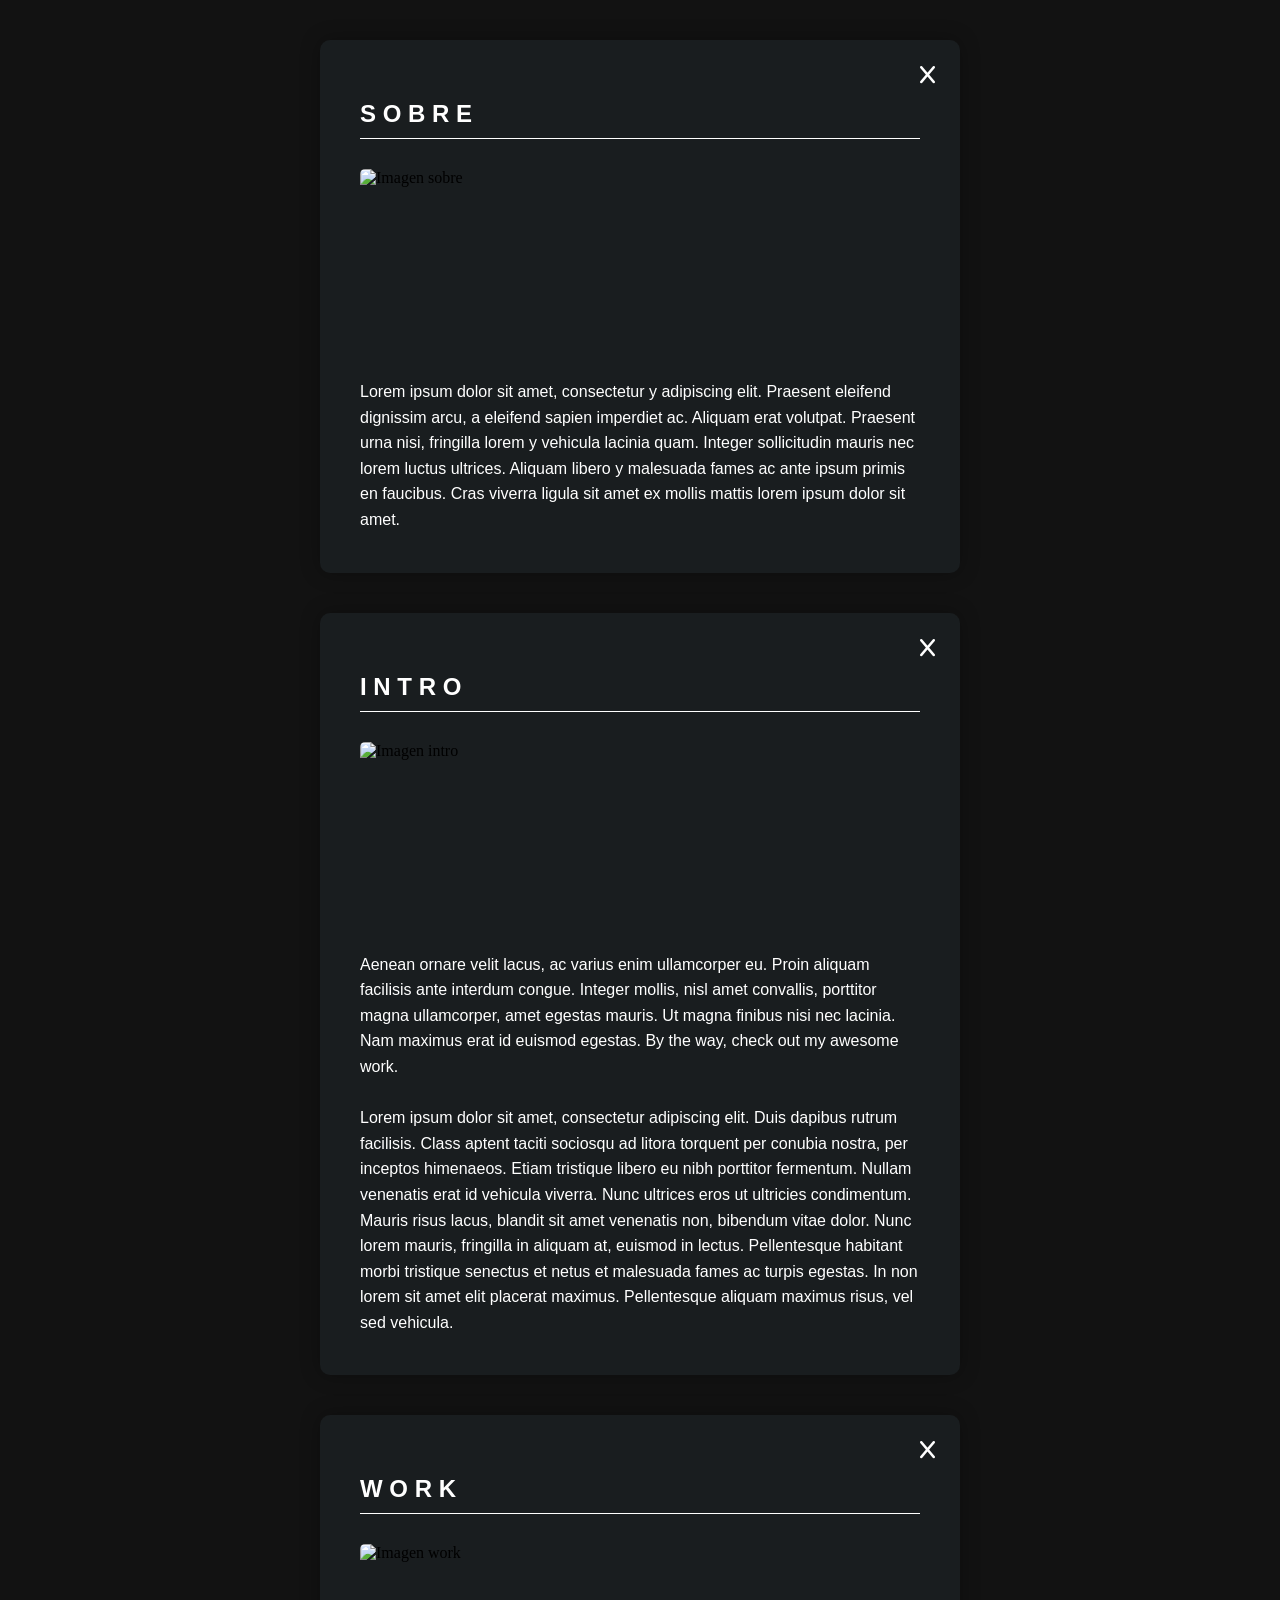
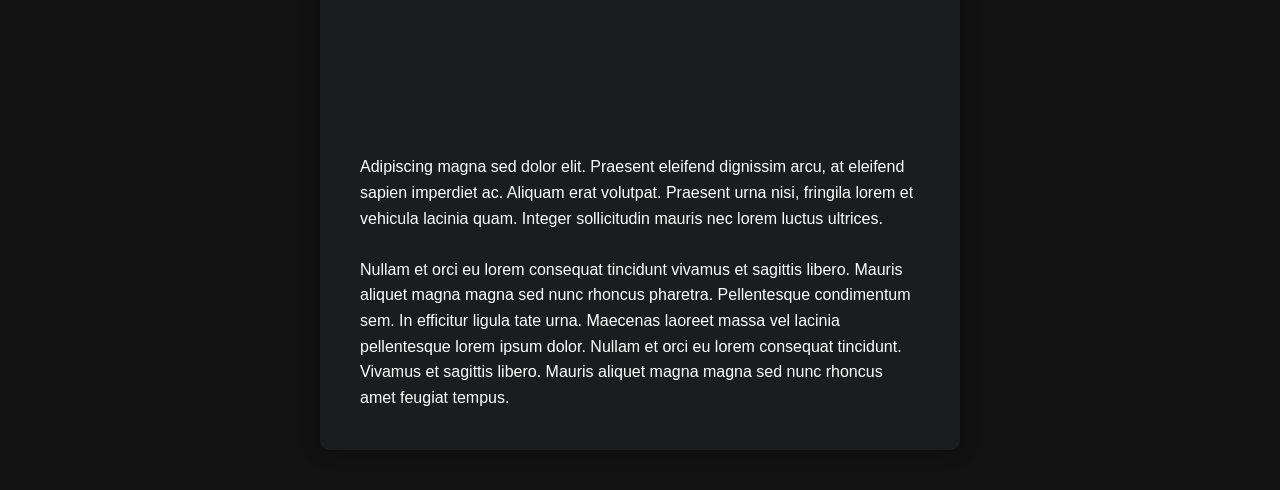
==== index.html @ 9fca7729 "ACTUALIZACION FERNANDO" ====
<!DOCTYPE html>
<html lang="es">

<head>
    <meta charset="UTF-8" />
    <meta name="viewport" content="width=device-width, initial-scale=1.0" />
    <title>Dimensión</title>
    <link rel="stylesheet" href="style.css" />
    <link rel="stylesheet" href="https://cdnjs.cloudflare.com/ajax/libs/font-awesome/6.5.0/css/all.min.css" />
</head>

<body>
    <main>
        <!-- Sección 1: SOBRE -->
        <article>
            <div class="cerrar"><i class="fa-solid fa-x"></i></div>
            <h2>S O B R E</h2>
            <img src="https://html5up.net/uploads/demos/dimension/images/pic03.jpg" alt="Imagen sobre" />
            <p>
                Lorem ipsum dolor sit amet, consectetur y adipiscing elit. Praesent eleifend dignissim arcu, a eleifend
                sapien imperdiet ac. Aliquam erat volutpat. Praesent urna nisi, fringilla lorem y vehicula lacinia quam.
                Integer sollicitudin mauris nec lorem luctus ultrices. Aliquam libero y malesuada fames ac ante ipsum primis
                en faucibus. Cras viverra ligula sit amet ex mollis mattis lorem ipsum dolor sit amet.
            </p>
        </article>

        <!-- Sección 2: INTRO -->
        <article>
            <div class="cerrar"><i class="fa-solid fa-x"></i></div>
            <h2>I N T R O</h2>
            <img src="https://html5up.net/uploads/demos/dimension/images/pic01.jpg" alt="Imagen intro" />
            <p>
                Aenean ornare velit lacus, ac varius enim ullamcorper eu. Proin aliquam facilisis ante interdum congue.
                Integer mollis, nisl amet convallis, porttitor magna ullamcorper, amet egestas mauris. Ut magna finibus nisi
                nec lacinia. Nam maximus erat id euismod egestas. By the way, check out my awesome work.
                <br><br>
                Lorem ipsum dolor sit amet, consectetur adipiscing elit. Duis dapibus rutrum facilisis. Class aptent taciti
                sociosqu ad litora torquent per conubia nostra, per inceptos himenaeos. Etiam tristique libero eu nibh
                porttitor fermentum. Nullam venenatis erat id vehicula viverra. Nunc ultrices eros ut ultricies condimentum.
                Mauris risus lacus, blandit sit amet venenatis non, bibendum vitae dolor. Nunc lorem mauris, fringilla in
                aliquam at, euismod in lectus. Pellentesque habitant morbi tristique senectus et netus et malesuada fames ac
                turpis egestas. In non lorem sit amet elit placerat maximus. Pellentesque aliquam maximus risus, vel sed
                vehicula.
            </p>
        </article>
        <!-- Sección 3: WORK -->
<article>
    <div class="cerrar"><i class="fa-solid fa-x"></i></div>
    <h2>W O R K</h2>
    <img src="https://html5up.net/uploads/demos/dimension/images/pic02.jpg" alt="Imagen work" />
    <p>
        Adipiscing magna sed dolor elit. Praesent eleifend dignissim arcu, at eleifend sapien imperdiet ac. Aliquam erat
        volutpat. Praesent urna nisi, fringila lorem et vehicula lacinia quam. Integer sollicitudin mauris nec lorem luctus
        ultrices.
        <br><br>
        Nullam et orci eu lorem consequat tincidunt vivamus et sagittis libero. Mauris aliquet magna magna sed nunc rhoncus
        pharetra. Pellentesque condimentum sem. In efficitur ligula tate urna. Maecenas laoreet massa vel lacinia
        pellentesque lorem ipsum dolor. Nullam et orci eu lorem consequat tincidunt. Vivamus et sagittis libero. Mauris
        aliquet magna magna sed nunc rhoncus amet feugiat tempus.
    </p>
</article>

    </main>
</body>

</html>
---- style.css ----
/* Reset general */
* {
    margin: 0;
    padding: 0;
    box-sizing: border-box;
}

/* Íconos */
i {
    padding: 15px;
    border-radius: 50%;
    font-size: 20px;
    display: flex;
    align-items: center;
    justify-content: center;
    transition: background 0.3s ease;
}

i:hover {
    background: rgba(255, 255, 255, 0.075);
    cursor: pointer;
}

/* Contenedor principal */
main {
    width: 100%;
    min-height: 100vh;
    padding: 40px 20px;
    display: flex;
    flex-wrap: wrap;
    justify-content: center;
    gap: 40px;
    align-items: flex-start;
    background-color: #121212;
}

/* Artículo */
article {
    width: 100%;
    max-width: 640px;
    background: rgba(27, 31, 34, 0.85);
    padding: 40px;
    border-radius: 10px;
    display: flex;
    flex-direction: column;
    gap: 30px;
    position: relative;
    box-shadow: 0 0 20px rgba(0, 0, 0, 0.3);
}

/* Título */
h2 {
    color: white;
    font-size: 24px;
    font-family: 'Source Sans Pro', sans-serif;
    padding-bottom: 10px;
    border-bottom: 1px solid white;
    margin-top: 20px;
}

/* Párrafos */
p {
    color: #fff;
    font-size: 16px;
    font-family: 'Source Sans Pro', sans-serif;
    line-height: 1.6;
}

/* Imagen del artículo */
article img {
    width: 100%;
    height: 180px;
    object-fit: cover;
    border-radius: 5px;
}

/* Botón de cerrar */
.cerrar {
    position: absolute;
    top: 10px;
    right: 10px;
    color: white;
    display: flex;
    align-items: center;
    justify-content: center;
    z-index: 10;
}
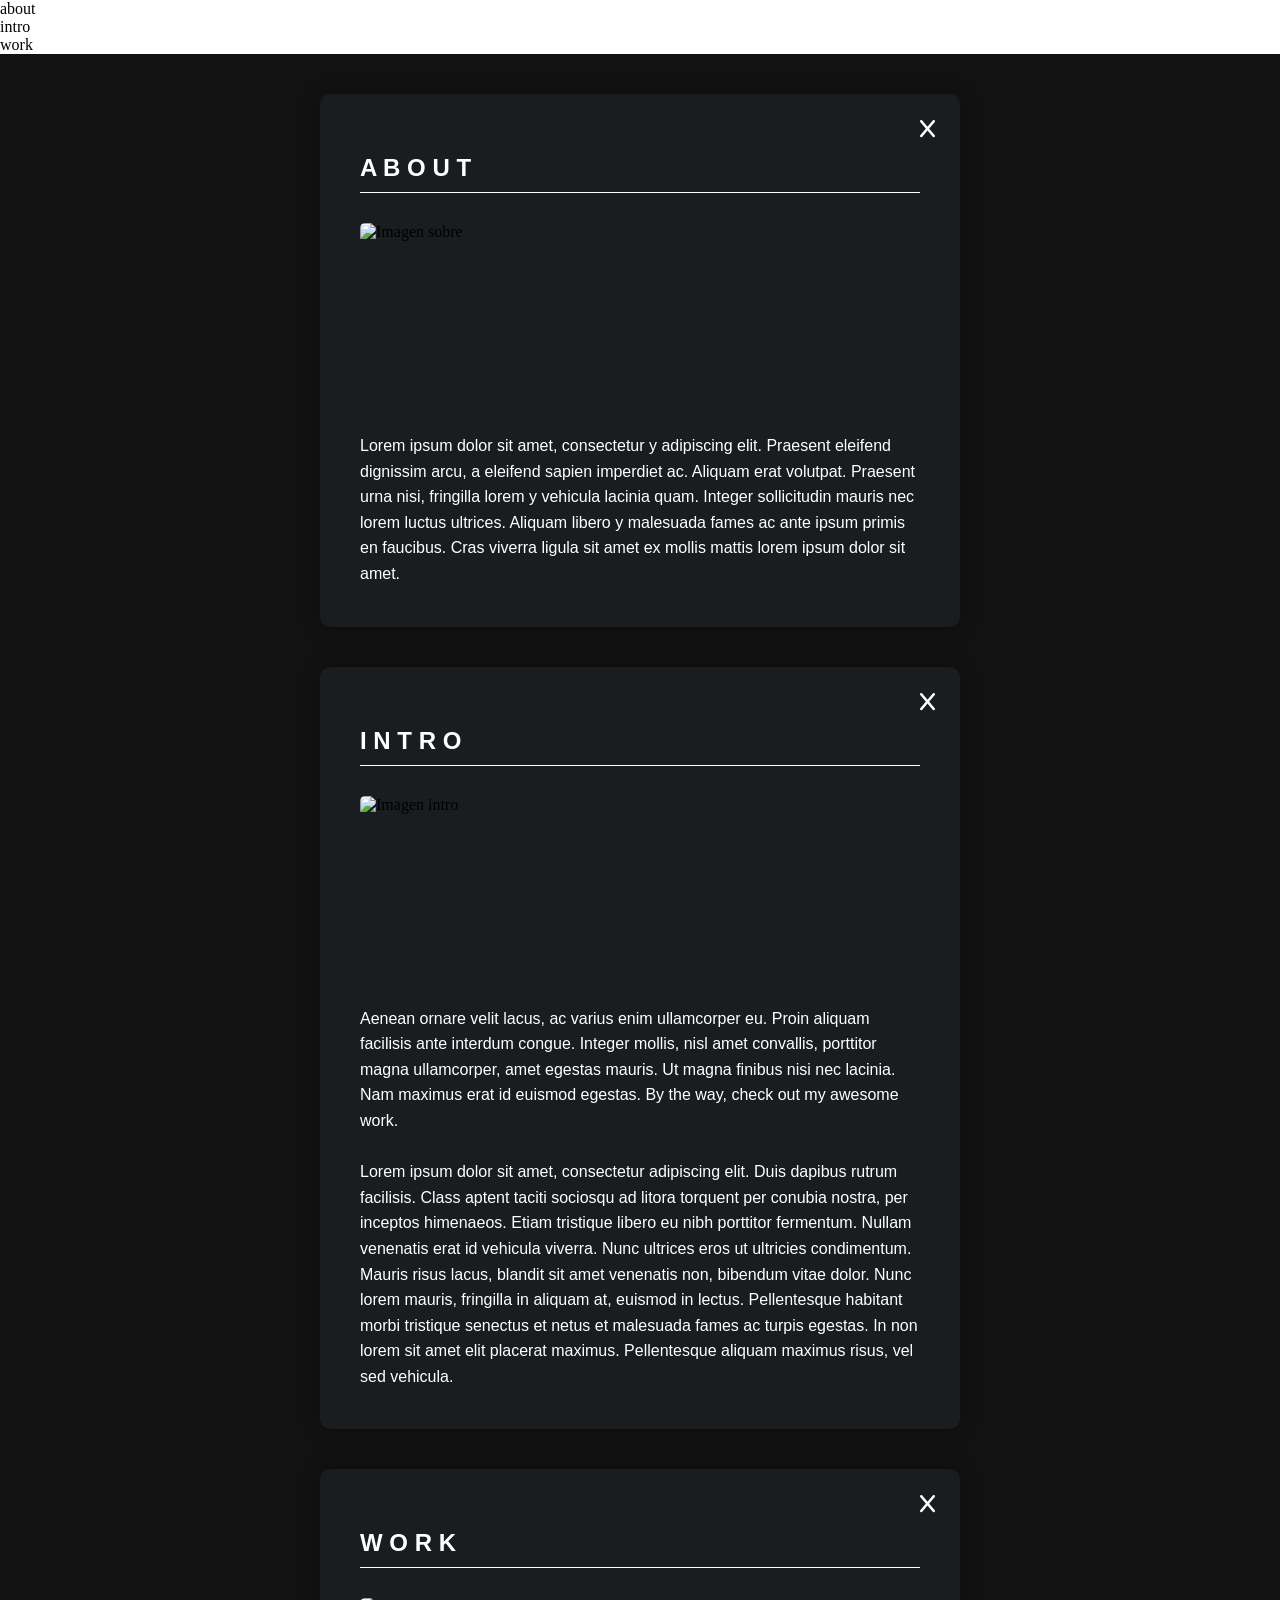
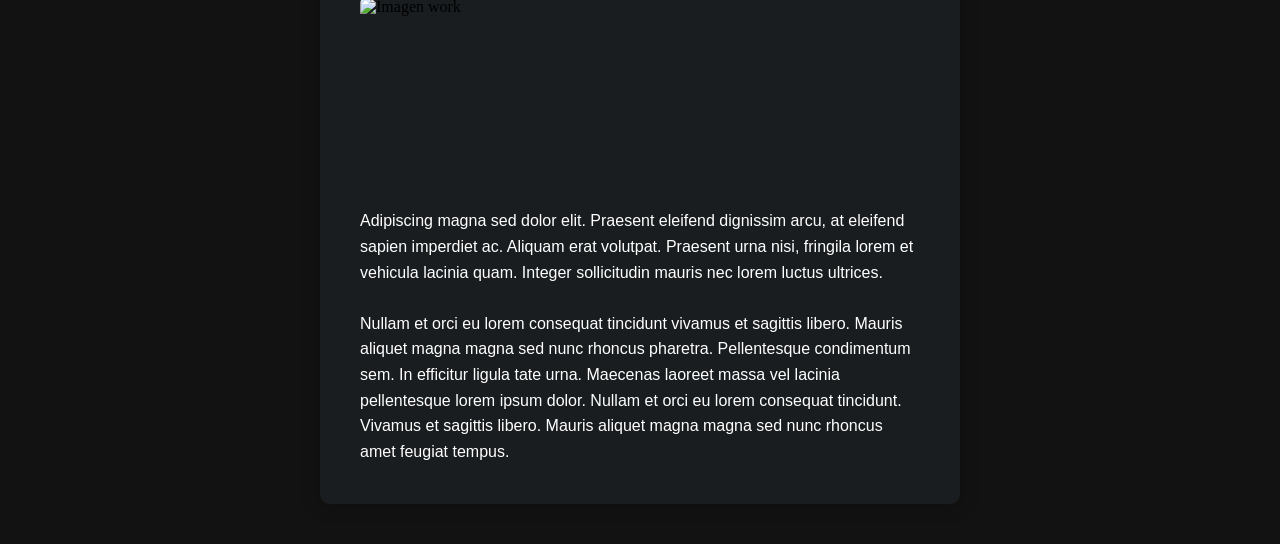
==== commit 02f3b1e0: "Se importo el archivo js y se aplicaron algunos cambios a las clases" ====
--- a/index.html
+++ b/index.html
@@ -10,57 +10,76 @@
 </head>
 
 <body>
+    <header>
+        <div id="btn1">about</div>
+        <div id="btn2">intro</div>
+        <div id="btn3">work</div>
+    </header>
     <main>
         <!-- Sección 1: SOBRE -->
-        <article>
+        <article id="about">
             <div class="cerrar"><i class="fa-solid fa-x"></i></div>
-            <h2>S O B R E</h2>
+            <h2>A B O U T</h2>
             <img src="https://html5up.net/uploads/demos/dimension/images/pic03.jpg" alt="Imagen sobre" />
             <p>
                 Lorem ipsum dolor sit amet, consectetur y adipiscing elit. Praesent eleifend dignissim arcu, a eleifend
                 sapien imperdiet ac. Aliquam erat volutpat. Praesent urna nisi, fringilla lorem y vehicula lacinia quam.
-                Integer sollicitudin mauris nec lorem luctus ultrices. Aliquam libero y malesuada fames ac ante ipsum primis
+                Integer sollicitudin mauris nec lorem luctus ultrices. Aliquam libero y malesuada fames ac ante ipsum
+                primis
                 en faucibus. Cras viverra ligula sit amet ex mollis mattis lorem ipsum dolor sit amet.
             </p>
         </article>
 
         <!-- Sección 2: INTRO -->
-        <article>
+        <article id="intro">
             <div class="cerrar"><i class="fa-solid fa-x"></i></div>
             <h2>I N T R O</h2>
             <img src="https://html5up.net/uploads/demos/dimension/images/pic01.jpg" alt="Imagen intro" />
             <p>
                 Aenean ornare velit lacus, ac varius enim ullamcorper eu. Proin aliquam facilisis ante interdum congue.
-                Integer mollis, nisl amet convallis, porttitor magna ullamcorper, amet egestas mauris. Ut magna finibus nisi
+                Integer mollis, nisl amet convallis, porttitor magna ullamcorper, amet egestas mauris. Ut magna finibus
+                nisi
                 nec lacinia. Nam maximus erat id euismod egestas. By the way, check out my awesome work.
                 <br><br>
-                Lorem ipsum dolor sit amet, consectetur adipiscing elit. Duis dapibus rutrum facilisis. Class aptent taciti
+                Lorem ipsum dolor sit amet, consectetur adipiscing elit. Duis dapibus rutrum facilisis. Class aptent
+                taciti
                 sociosqu ad litora torquent per conubia nostra, per inceptos himenaeos. Etiam tristique libero eu nibh
-                porttitor fermentum. Nullam venenatis erat id vehicula viverra. Nunc ultrices eros ut ultricies condimentum.
-                Mauris risus lacus, blandit sit amet venenatis non, bibendum vitae dolor. Nunc lorem mauris, fringilla in
-                aliquam at, euismod in lectus. Pellentesque habitant morbi tristique senectus et netus et malesuada fames ac
+                porttitor fermentum. Nullam venenatis erat id vehicula viverra. Nunc ultrices eros ut ultricies
+                condimentum.
+                Mauris risus lacus, blandit sit amet venenatis non, bibendum vitae dolor. Nunc lorem mauris, fringilla
+                in
+                aliquam at, euismod in lectus. Pellentesque habitant morbi tristique senectus et netus et malesuada
+                fames ac
                 turpis egestas. In non lorem sit amet elit placerat maximus. Pellentesque aliquam maximus risus, vel sed
                 vehicula.
             </p>
         </article>
         <!-- Sección 3: WORK -->
-<article>
-    <div class="cerrar"><i class="fa-solid fa-x"></i></div>
-    <h2>W O R K</h2>
-    <img src="https://html5up.net/uploads/demos/dimension/images/pic02.jpg" alt="Imagen work" />
-    <p>
-        Adipiscing magna sed dolor elit. Praesent eleifend dignissim arcu, at eleifend sapien imperdiet ac. Aliquam erat
-        volutpat. Praesent urna nisi, fringila lorem et vehicula lacinia quam. Integer sollicitudin mauris nec lorem luctus
-        ultrices.
-        <br><br>
-        Nullam et orci eu lorem consequat tincidunt vivamus et sagittis libero. Mauris aliquet magna magna sed nunc rhoncus
-        pharetra. Pellentesque condimentum sem. In efficitur ligula tate urna. Maecenas laoreet massa vel lacinia
-        pellentesque lorem ipsum dolor. Nullam et orci eu lorem consequat tincidunt. Vivamus et sagittis libero. Mauris
-        aliquet magna magna sed nunc rhoncus amet feugiat tempus.
-    </p>
-</article>
+        <article id="work">
+            <div class="cerrar"><i class="fa-solid fa-x"></i></div>
+            <h2>W O R K</h2>
+            <img src="https://html5up.net/uploads/demos/dimension/images/pic02.jpg" alt="Imagen work" />
+            <p>
+                Adipiscing magna sed dolor elit. Praesent eleifend dignissim arcu, at eleifend sapien imperdiet ac.
+                Aliquam erat
+                volutpat. Praesent urna nisi, fringila lorem et vehicula lacinia quam. Integer sollicitudin mauris nec
+                lorem luctus
+                ultrices.
+                <br><br>
+                Nullam et orci eu lorem consequat tincidunt vivamus et sagittis libero. Mauris aliquet magna magna sed
+                nunc rhoncus
+                pharetra. Pellentesque condimentum sem. In efficitur ligula tate urna. Maecenas laoreet massa vel
+                lacinia
+                pellentesque lorem ipsum dolor. Nullam et orci eu lorem consequat tincidunt. Vivamus et sagittis libero.
+                Mauris
+                aliquet magna magna sed nunc rhoncus amet feugiat tempus.
+            </p>
+        </article>
 
     </main>
+
+    <script src="display.js"></script>
+
 </body>
 
-</html>
+</html>
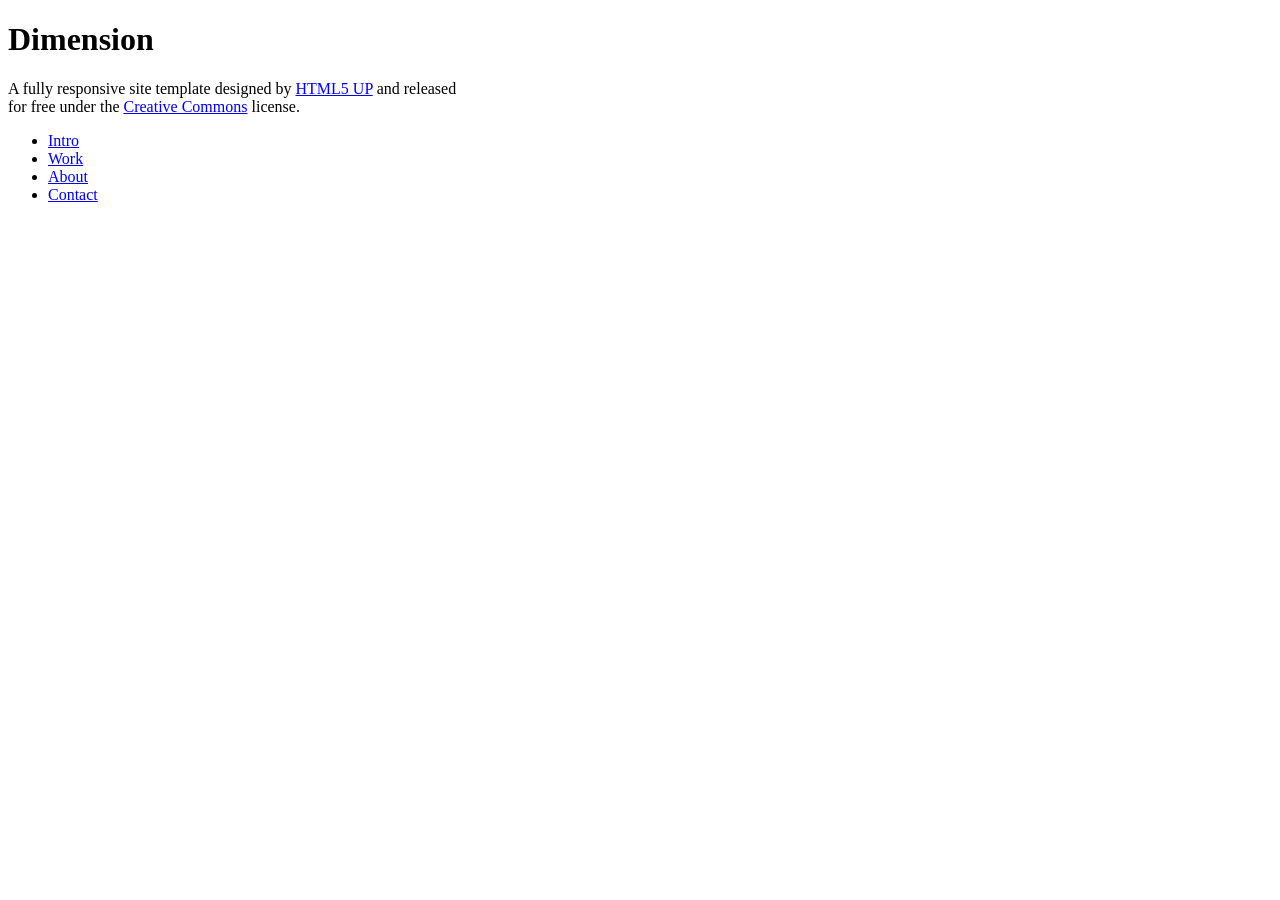
==== commit c9b57756: "feat: add header in index.html" ====
--- a/index.html
+++ b/index.html
@@ -1,85 +1,42 @@
 <!DOCTYPE html>
-<html lang="es">
-
-<head>
+<html lang="en">
+  <head>
     <meta charset="UTF-8" />
     <meta name="viewport" content="width=device-width, initial-scale=1.0" />
-    <title>Dimensión</title>
+    <title>Dimension</title>
     <link rel="stylesheet" href="style.css" />
-    <link rel="stylesheet" href="https://cdnjs.cloudflare.com/ajax/libs/font-awesome/6.5.0/css/all.min.css" />
-</head>
+  </head>
 
-<body>
-    <header>
-        <div id="btn1">about</div>
-        <div id="btn2">intro</div>
-        <div id="btn3">work</div>
-    </header>
-    <main>
-        <!-- Sección 1: SOBRE -->
-        <article id="about">
-            <div class="cerrar"><i class="fa-solid fa-x"></i></div>
-            <h2>A B O U T</h2>
-            <img src="https://html5up.net/uploads/demos/dimension/images/pic03.jpg" alt="Imagen sobre" />
+  <body>
+    <div>
+      <header id="header">
+        <div class="logo">
+          <span class="icon fa-gem"></span>
+        </div>
+        <div class="content">
+          <div class="inner">
+            <h1>Dimension</h1>
             <p>
-                Lorem ipsum dolor sit amet, consectetur y adipiscing elit. Praesent eleifend dignissim arcu, a eleifend
-                sapien imperdiet ac. Aliquam erat volutpat. Praesent urna nisi, fringilla lorem y vehicula lacinia quam.
-                Integer sollicitudin mauris nec lorem luctus ultrices. Aliquam libero y malesuada fames ac ante ipsum
-                primis
-                en faucibus. Cras viverra ligula sit amet ex mollis mattis lorem ipsum dolor sit amet.
+              A fully responsive site template designed by
+              <a href="https://html5up.net">HTML5 UP</a> and released<br />
+              for free under the
+              <a href="https://html5up.net/license">Creative Commons</a>
+              license.
             </p>
-        </article>
-
-        <!-- Sección 2: INTRO -->
-        <article id="intro">
-            <div class="cerrar"><i class="fa-solid fa-x"></i></div>
-            <h2>I N T R O</h2>
-            <img src="https://html5up.net/uploads/demos/dimension/images/pic01.jpg" alt="Imagen intro" />
-            <p>
-                Aenean ornare velit lacus, ac varius enim ullamcorper eu. Proin aliquam facilisis ante interdum congue.
-                Integer mollis, nisl amet convallis, porttitor magna ullamcorper, amet egestas mauris. Ut magna finibus
-                nisi
-                nec lacinia. Nam maximus erat id euismod egestas. By the way, check out my awesome work.
-                <br><br>
-                Lorem ipsum dolor sit amet, consectetur adipiscing elit. Duis dapibus rutrum facilisis. Class aptent
-                taciti
-                sociosqu ad litora torquent per conubia nostra, per inceptos himenaeos. Etiam tristique libero eu nibh
-                porttitor fermentum. Nullam venenatis erat id vehicula viverra. Nunc ultrices eros ut ultricies
-                condimentum.
-                Mauris risus lacus, blandit sit amet venenatis non, bibendum vitae dolor. Nunc lorem mauris, fringilla
-                in
-                aliquam at, euismod in lectus. Pellentesque habitant morbi tristique senectus et netus et malesuada
-                fames ac
-                turpis egestas. In non lorem sit amet elit placerat maximus. Pellentesque aliquam maximus risus, vel sed
-                vehicula.
-            </p>
-        </article>
-        <!-- Sección 3: WORK -->
-        <article id="work">
-            <div class="cerrar"><i class="fa-solid fa-x"></i></div>
-            <h2>W O R K</h2>
-            <img src="https://html5up.net/uploads/demos/dimension/images/pic02.jpg" alt="Imagen work" />
-            <p>
-                Adipiscing magna sed dolor elit. Praesent eleifend dignissim arcu, at eleifend sapien imperdiet ac.
-                Aliquam erat
-                volutpat. Praesent urna nisi, fringila lorem et vehicula lacinia quam. Integer sollicitudin mauris nec
-                lorem luctus
-                ultrices.
-                <br><br>
-                Nullam et orci eu lorem consequat tincidunt vivamus et sagittis libero. Mauris aliquet magna magna sed
-                nunc rhoncus
-                pharetra. Pellentesque condimentum sem. In efficitur ligula tate urna. Maecenas laoreet massa vel
-                lacinia
-                pellentesque lorem ipsum dolor. Nullam et orci eu lorem consequat tincidunt. Vivamus et sagittis libero.
-                Mauris
-                aliquet magna magna sed nunc rhoncus amet feugiat tempus.
-            </p>
-        </article>
-
-    </main>
-
-    <script src="display.js"></script>
-
-</body>
-
-</html>+          </div>
+        </div>
+        <nav>
+          <ul>
+            <li><a href="#intro">Intro</a></li>
+            <li><a href="#work">Work</a></li>
+            <li><a href="#about">About</a></li>
+            <li><a href="#contact">Contact</a></li>
+            <!--<li><a href="#elements">Elements</a></li>-->
+          </ul>
+        </nav>
+      </header>
+      <main></main>
+      <footer></footer>
+    </div>
+  </body>
+</html>
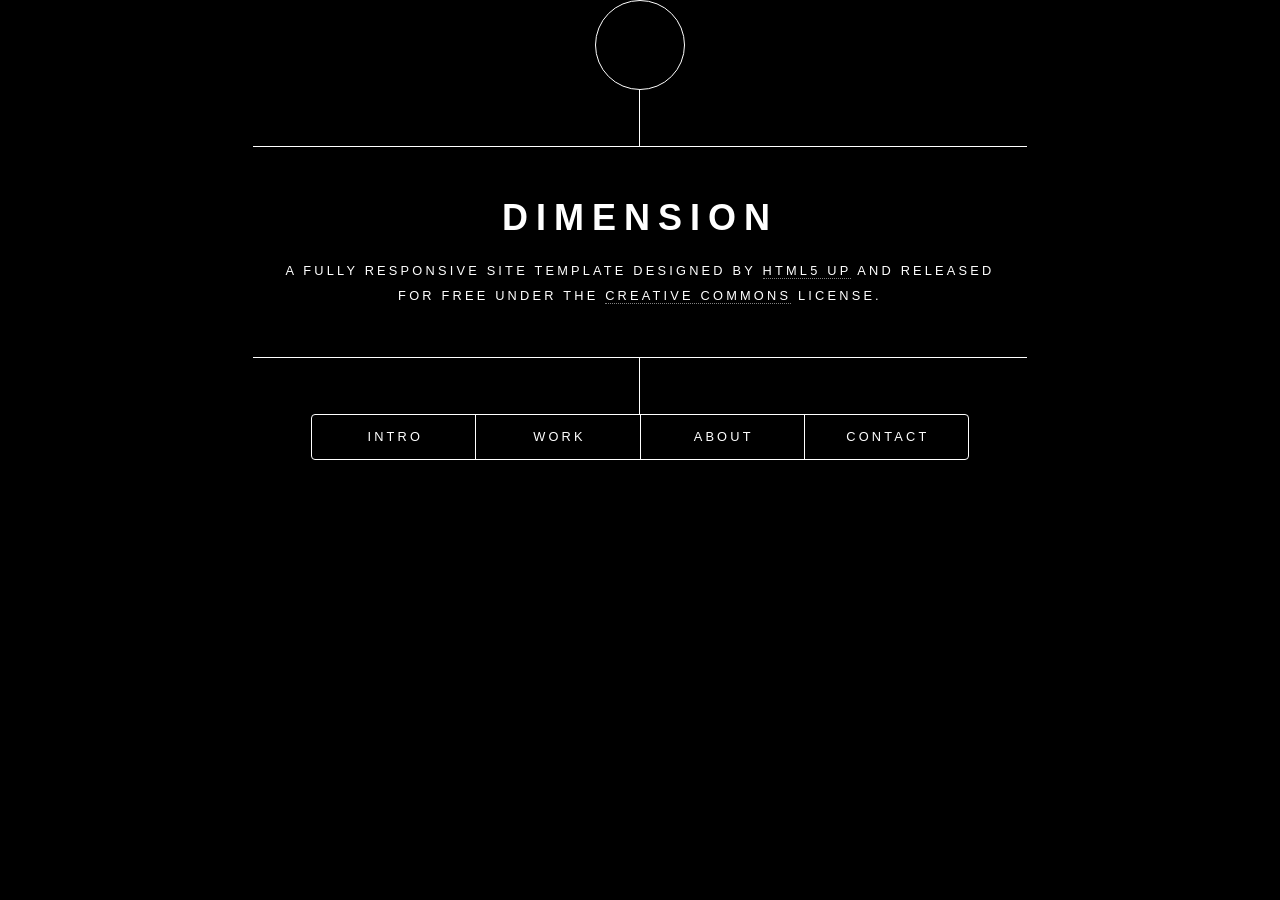
==== commit acade913: "style: add style header" ====
--- a/index.html
+++ b/index.html
@@ -18,7 +18,7 @@
             <h1>Dimension</h1>
             <p>
               A fully responsive site template designed by
-              <a href="https://html5up.net">HTML5 UP</a> and released<br />
+              <a href="">HTML5 UP</a> and released<br />
               for free under the
               <a href="https://html5up.net/license">Creative Commons</a>
               license.
--- a/style.css
+++ b/style.css
@@ -0,0 +1,498 @@
+* {
+  margin: 0;
+  padding: 0;
+  border: 0;
+  font-size: 100%;
+  font: inherit;
+  vertical-align: baseline;
+}
+body {
+  margin: 0;
+  padding: 0;
+  background-image: url("../img/background.png");
+  background-color: black;
+  background-size: cover;
+  background-position: top center;
+  height: 100vh;
+}
+/* Type */
+html {
+  font-size: 16pt;
+}
+
+@media screen and (max-width: 1680px) {
+  html {
+    font-size: 12pt;
+  }
+}
+
+@media screen and (max-width: 736px) {
+  html {
+    font-size: 11pt;
+  }
+}
+
+@media screen and (max-width: 360px) {
+  html {
+    font-size: 10pt;
+  }
+}
+
+body,
+input,
+select,
+textarea {
+  color: #ffffff;
+  font-family: "Source Sans Pro", sans-serif;
+  font-weight: 300;
+  font-size: 1rem;
+  line-height: 1.65;
+}
+
+a {
+  -moz-transition: color 0.2s ease-in-out, background-color 0.2s ease-in-out,
+    border-bottom-color 0.2s ease-in-out;
+  -webkit-transition: color 0.2s ease-in-out, background-color 0.2s ease-in-out,
+    border-bottom-color 0.2s ease-in-out;
+  -ms-transition: color 0.2s ease-in-out, background-color 0.2s ease-in-out,
+    border-bottom-color 0.2s ease-in-out;
+  transition: color 0.2s ease-in-out, background-color 0.2s ease-in-out,
+    border-bottom-color 0.2s ease-in-out;
+  border-bottom: dotted 1px rgba(255, 255, 255, 0.5);
+  text-decoration: none;
+  color: inherit;
+}
+
+a:hover {
+  border-bottom-color: transparent;
+}
+
+strong,
+b {
+  color: #ffffff;
+  font-weight: 600;
+}
+
+em,
+i {
+  font-style: italic;
+}
+
+p {
+  margin: 0 0 2rem 0;
+}
+
+h1,
+h2,
+h3,
+h4,
+h5,
+h6 {
+  color: #ffffff;
+  font-weight: 600;
+  line-height: 1.5;
+  margin: 0 0 1rem 0;
+  text-transform: uppercase;
+  letter-spacing: 0.2rem;
+}
+
+h1 a,
+h2 a,
+h3 a,
+h4 a,
+h5 a,
+h6 a {
+  color: inherit;
+  text-decoration: none;
+}
+
+h1.major,
+h2.major,
+h3.major,
+h4.major,
+h5.major,
+h6.major {
+  border-bottom: solid 1px #ffffff;
+  width: -moz-max-content;
+  width: -webkit-max-content;
+  width: -ms-max-content;
+  width: max-content;
+  padding-bottom: 0.5rem;
+  margin: 0 0 2rem 0;
+}
+
+h1 {
+  font-size: 2.25rem;
+  line-height: 1.3;
+  letter-spacing: 0.5rem;
+}
+
+h2 {
+  font-size: 1.5rem;
+  line-height: 1.4;
+  letter-spacing: 0.5rem;
+}
+
+h3 {
+  font-size: 1rem;
+}
+
+h4 {
+  font-size: 0.8rem;
+}
+
+h5 {
+  font-size: 0.7rem;
+}
+
+h6 {
+  font-size: 0.6rem;
+}
+
+@media screen and (max-width: 736px) {
+  h1 {
+    font-size: 1.75rem;
+    line-height: 1.4;
+  }
+
+  h2 {
+    font-size: 1.25em;
+    line-height: 1.5;
+  }
+}
+
+sub {
+  font-size: 0.8rem;
+  position: relative;
+  top: 0.5rem;
+}
+
+sup {
+  font-size: 0.8rem;
+  position: relative;
+  top: -0.5rem;
+}
+
+blockquote {
+  border-left: solid 4px #ffffff;
+  font-style: italic;
+  margin: 0 0 2rem 0;
+  padding: 0.5rem 0 0.5rem 2rem;
+}
+
+code {
+  background: rgba(255, 255, 255, 0.075);
+  border-radius: 4px;
+  font-family: "Courier New", monospace;
+  font-size: 0.9rem;
+  margin: 0 0.25rem;
+  padding: 0.25rem 0.65rem;
+}
+
+pre {
+  -webkit-overflow-scrolling: touch;
+  font-family: "Courier New", monospace;
+  font-size: 0.9rem;
+  margin: 0 0 2rem 0;
+}
+
+pre code {
+  display: block;
+  line-height: 1.75;
+  padding: 1rem 1.5rem;
+  overflow-x: auto;
+}
+
+hr {
+  border: 0;
+  border-bottom: solid 1px #ffffff;
+  margin: 2.75rem 0;
+}
+
+.align-left {
+  text-align: left;
+}
+
+.align-center {
+  text-align: center;
+}
+
+.align-right {
+  text-align: right;
+}
+/* home */
+#header {
+  display: -moz-flex;
+  display: -webkit-flex;
+  display: -ms-flex;
+  display: flex;
+  -moz-flex-direction: column;
+  -webkit-flex-direction: column;
+  -ms-flex-direction: column;
+  flex-direction: column;
+  -moz-align-items: center;
+  -webkit-align-items: center;
+  -ms-align-items: center;
+  align-items: center;
+  -moz-transition: -moz-transform 0.325s ease-in-out,
+    -moz-filter 0.325s ease-in-out, opacity 0.325s ease-in-out;
+  -webkit-transition: -webkit-transform 0.325s ease-in-out,
+    -webkit-filter 0.325s ease-in-out, opacity 0.325s ease-in-out;
+  -ms-transition: -ms-transform 0.325s ease-in-out,
+    -ms-filter 0.325s ease-in-out, opacity 0.325s ease-in-out;
+  transition: transform 0.325s ease-in-out, filter 0.325s ease-in-out,
+    opacity 0.325s ease-in-out;
+  background-image: -moz-radial-gradient(
+    rgba(0, 0, 0, 0.25) 25%,
+    rgba(0, 0, 0, 0) 55%
+  );
+  background-image: -webkit-radial-gradient(
+    rgba(0, 0, 0, 0.25) 25%,
+    rgba(0, 0, 0, 0) 55%
+  );
+  background-image: -ms-radial-gradient(
+    rgba(0, 0, 0, 0.25) 25%,
+    rgba(0, 0, 0, 0) 55%
+  );
+  background-image: radial-gradient(
+    rgba(0, 0, 0, 0.25) 25%,
+    rgba(0, 0, 0, 0) 55%
+  );
+  max-width: 100%;
+  text-align: center;
+}
+#header > * {
+  -moz-transition: opacity 0.325s ease-in-out;
+  -webkit-transition: opacity 0.325s ease-in-out;
+  -ms-transition: opacity 0.325s ease-in-out;
+  transition: opacity 0.325s ease-in-out;
+  position: relative;
+  margin-top: 3.5rem;
+}
+
+#header > *:before {
+  content: "";
+  display: block;
+  position: absolute;
+  top: calc(-3.5rem - 1px);
+  left: calc(50% - 1px);
+  width: 1px;
+  height: calc(3.5rem + 1px);
+  background: #ffffff;
+}
+
+#header > :first-child {
+  margin-top: 0;
+}
+
+#header > :first-child:before {
+  display: none;
+}
+
+#header .logo {
+  width: 5.5rem;
+  height: 5.5rem;
+  line-height: 5.5rem;
+  border: solid 1px #ffffff;
+  border-radius: 100%;
+}
+
+#header .logo .icon:before {
+  font-size: 2rem;
+}
+
+#header .content {
+  border-style: solid;
+  border-color: #ffffff;
+  border-top-width: 1px;
+  border-bottom-width: 1px;
+  max-width: 100%;
+}
+
+#header .content .inner {
+  -moz-transition: max-height 0.75s ease, padding 0.75s ease,
+    opacity 0.325s ease-in-out;
+  -webkit-transition: max-height 0.75s ease, padding 0.75s ease,
+    opacity 0.325s ease-in-out;
+  -ms-transition: max-height 0.75s ease, padding 0.75s ease,
+    opacity 0.325s ease-in-out;
+  transition: max-height 0.75s ease, padding 0.75s ease,
+    opacity 0.325s ease-in-out;
+  -moz-transition-delay: 0.25s;
+  -webkit-transition-delay: 0.25s;
+  -ms-transition-delay: 0.25s;
+  transition-delay: 0.25s;
+  padding: 3rem 2rem;
+  max-height: 40rem;
+  overflow: hidden;
+}
+
+#header .content .inner > :last-child {
+  margin-bottom: 0;
+}
+
+#header .content p {
+  text-transform: uppercase;
+  letter-spacing: 0.2rem;
+  font-size: 0.8rem;
+  line-height: 2;
+}
+
+#header nav ul {
+  display: -moz-flex;
+  display: -webkit-flex;
+  display: -ms-flex;
+  display: flex;
+  margin-bottom: 0;
+  list-style: none;
+  padding-left: 0;
+  border: solid 1px #ffffff;
+  border-radius: 4px;
+}
+
+#header nav ul li {
+  padding-left: 0;
+  border-left: solid 1px #ffffff;
+}
+
+#header nav ul li:first-child {
+  border-left: 0;
+}
+
+#header nav ul li a {
+  display: block;
+  min-width: 7.5rem;
+  height: 2.75rem;
+  line-height: 2.75rem;
+  padding: 0 1.25rem 0 1.45rem;
+  text-transform: uppercase;
+  letter-spacing: 0.2rem;
+  font-size: 0.8rem;
+  border-bottom: 0;
+}
+
+#header nav ul li a:hover {
+  background-color: rgba(255, 255, 255, 0.075);
+}
+
+#header nav ul li a:active {
+  background-color: rgba(255, 255, 255, 0.175);
+}
+
+#header nav.use-middle:after {
+  content: "";
+  display: block;
+  position: absolute;
+  top: 0;
+  left: calc(50% - 1px);
+  width: 1px;
+  height: 100%;
+  background: #ffffff;
+}
+
+#header nav.use-middle ul li.is-middle {
+  border-left: 0;
+}
+body.is-article-visible #header {
+  -moz-transform: scale(0.95);
+  -webkit-transform: scale(0.95);
+  -ms-transform: scale(0.95);
+  transform: scale(0.95);
+  -moz-filter: blur(0.1rem);
+  -webkit-filter: blur(0.1rem);
+  -ms-filter: blur(0.1rem);
+  filter: blur(0.1rem);
+  opacity: 0;
+}
+
+body.is-preload #header {
+  -moz-filter: blur(0.125rem);
+  -webkit-filter: blur(0.125rem);
+  -ms-filter: blur(0.125rem);
+  filter: blur(0.125rem);
+}
+
+body.is-preload #header > * {
+  opacity: 0;
+}
+
+body.is-preload #header .content .inner {
+  max-height: 0;
+  padding-top: 0;
+  padding-bottom: 0;
+  opacity: 0;
+}
+
+@media screen and (max-width: 980px) {
+  #header .content p br {
+    display: none;
+  }
+}
+
+@media screen and (max-width: 736px) {
+  #header > * {
+    margin-top: 2rem;
+  }
+
+  #header > *:before {
+    top: calc(-2rem - 1px);
+    height: calc(2rem + 1px);
+  }
+
+  #header .logo {
+    width: 4.75rem;
+    height: 4.75rem;
+    line-height: 4.75rem;
+  }
+
+  #header .logo .icon:before {
+    font-size: 1.75rem;
+  }
+
+  #header .content .inner {
+    padding: 2.5rem 1rem;
+  }
+
+  #header .content p {
+    line-height: 1.875;
+  }
+}
+
+@media screen and (max-width: 480px) {
+  #header {
+    padding: 1.5rem 0;
+  }
+
+  #header .content .inner {
+    padding: 2.5rem 0;
+  }
+
+  #header nav ul {
+    -moz-flex-direction: column;
+    -webkit-flex-direction: column;
+    -ms-flex-direction: column;
+    flex-direction: column;
+    min-width: 10rem;
+    max-width: 100%;
+  }
+
+  #header nav ul li {
+    border-left: 0;
+    border-top: solid 1px #ffffff;
+  }
+
+  #header nav ul li:first-child {
+    border-top: 0;
+  }
+
+  #header nav ul li a {
+    height: 3rem;
+    line-height: 3rem;
+    min-width: 0;
+    width: 100%;
+  }
+
+  #header nav.use-middle:after {
+    display: none;
+  }
+}
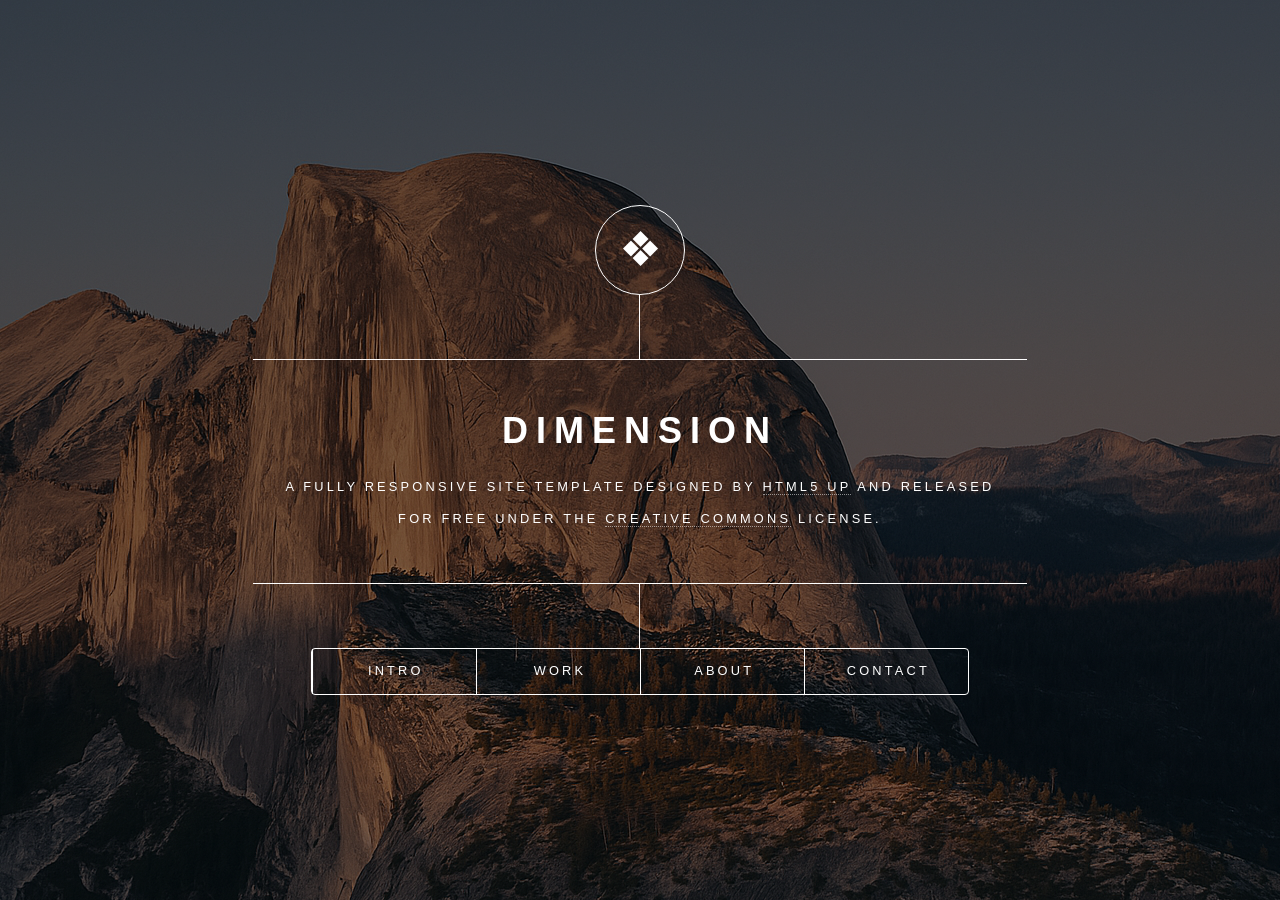
==== commit 72e59b70: "feat: Finalize feature with minor HTML and CSS adjustments" ====
--- a/index.html
+++ b/index.html
@@ -11,7 +11,7 @@
     <div>
       <header id="header">
         <div class="logo">
-          <span class="icon fa-gem"></span>
+          <span class="icon">❖</span>
         </div>
         <div class="content">
           <div class="inner">
@@ -20,7 +20,7 @@
               A fully responsive site template designed by
               <a href="">HTML5 UP</a> and released<br />
               for free under the
-              <a href="https://html5up.net/license">Creative Commons</a>
+              <a href="">Creative Commons</a>
               license.
             </p>
           </div>
@@ -31,7 +31,6 @@
             <li><a href="#work">Work</a></li>
             <li><a href="#about">About</a></li>
             <li><a href="#contact">Contact</a></li>
-            <!--<li><a href="#elements">Elements</a></li>-->
           </ul>
         </nav>
       </header>
--- a/style.css
+++ b/style.css
@@ -2,41 +2,16 @@
   margin: 0;
   padding: 0;
   border: 0;
-  font-size: 100%;
-  font: inherit;
-  vertical-align: baseline;
 }
 body {
   margin: 0;
   padding: 0;
-  background-image: url("../img/background.png");
-  background-color: black;
-  background-size: cover;
+  background-image: url("/assets/bg.png");
   background-position: top center;
-  height: 100vh;
-}
+  background-repeat: no-repeat;
+}
+
 /* Type */
-html {
-  font-size: 16pt;
-}
-
-@media screen and (max-width: 1680px) {
-  html {
-    font-size: 12pt;
-  }
-}
-
-@media screen and (max-width: 736px) {
-  html {
-    font-size: 11pt;
-  }
-}
-
-@media screen and (max-width: 360px) {
-  html {
-    font-size: 10pt;
-  }
-}
 
 body,
 input,
@@ -65,21 +40,6 @@
 
 a:hover {
   border-bottom-color: transparent;
-}
-
-strong,
-b {
-  color: #ffffff;
-  font-weight: 600;
-}
-
-em,
-i {
-  font-style: italic;
-}
-
-p {
-  margin: 0 0 2rem 0;
 }
 
 h1,
@@ -96,129 +56,29 @@
   letter-spacing: 0.2rem;
 }
 
-h1 a,
-h2 a,
-h3 a,
-h4 a,
-h5 a,
-h6 a {
-  color: inherit;
-  text-decoration: none;
-}
-
-h1.major,
-h2.major,
-h3.major,
-h4.major,
-h5.major,
-h6.major {
-  border-bottom: solid 1px #ffffff;
-  width: -moz-max-content;
-  width: -webkit-max-content;
-  width: -ms-max-content;
-  width: max-content;
-  padding-bottom: 0.5rem;
-  margin: 0 0 2rem 0;
-}
-
 h1 {
   font-size: 2.25rem;
   line-height: 1.3;
   letter-spacing: 0.5rem;
 }
 
-h2 {
-  font-size: 1.5rem;
-  line-height: 1.4;
-  letter-spacing: 0.5rem;
-}
-
-h3 {
-  font-size: 1rem;
-}
-
-h4 {
-  font-size: 0.8rem;
-}
-
-h5 {
-  font-size: 0.7rem;
-}
-
-h6 {
-  font-size: 0.6rem;
-}
-
-@media screen and (max-width: 736px) {
-  h1 {
-    font-size: 1.75rem;
-    line-height: 1.4;
-  }
-
-  h2 {
-    font-size: 1.25em;
-    line-height: 1.5;
-  }
-}
-
-sub {
-  font-size: 0.8rem;
-  position: relative;
-  top: 0.5rem;
-}
-
-sup {
-  font-size: 0.8rem;
-  position: relative;
-  top: -0.5rem;
-}
-
-blockquote {
-  border-left: solid 4px #ffffff;
-  font-style: italic;
-  margin: 0 0 2rem 0;
-  padding: 0.5rem 0 0.5rem 2rem;
-}
-
-code {
-  background: rgba(255, 255, 255, 0.075);
-  border-radius: 4px;
-  font-family: "Courier New", monospace;
-  font-size: 0.9rem;
-  margin: 0 0.25rem;
-  padding: 0.25rem 0.65rem;
-}
-
-pre {
-  -webkit-overflow-scrolling: touch;
-  font-family: "Courier New", monospace;
-  font-size: 0.9rem;
-  margin: 0 0 2rem 0;
-}
-
-pre code {
-  display: block;
-  line-height: 1.75;
-  padding: 1rem 1.5rem;
-  overflow-x: auto;
-}
-
-hr {
-  border: 0;
-  border-bottom: solid 1px #ffffff;
-  margin: 2.75rem 0;
-}
-
-.align-left {
-  text-align: left;
-}
-
-.align-center {
-  text-align: center;
-}
-
-.align-right {
-  text-align: right;
+header {
+  background-color: rgba(0, 0, 0, 0.3);
+  background-image: -moz-linear-gradient(
+    top,
+    rgba(0, 0, 0, 0.3) 0%,
+    rgba(0, 0, 0, 0.15) 100%
+  );
+  background-image: -webkit-linear-gradient(
+    top,
+    rgba(0, 0, 0, 0.3) 0%,
+    rgba(0, 0, 0, 0.15) 100%
+  );
+  height: 100vh;
+  width: 100vw;
+  display: flex;
+  justify-content: center;
+  align-items: center;
 }
 /* home */
 #header {
@@ -242,22 +102,6 @@
     -ms-filter 0.325s ease-in-out, opacity 0.325s ease-in-out;
   transition: transform 0.325s ease-in-out, filter 0.325s ease-in-out,
     opacity 0.325s ease-in-out;
-  background-image: -moz-radial-gradient(
-    rgba(0, 0, 0, 0.25) 25%,
-    rgba(0, 0, 0, 0) 55%
-  );
-  background-image: -webkit-radial-gradient(
-    rgba(0, 0, 0, 0.25) 25%,
-    rgba(0, 0, 0, 0) 55%
-  );
-  background-image: -ms-radial-gradient(
-    rgba(0, 0, 0, 0.25) 25%,
-    rgba(0, 0, 0, 0) 55%
-  );
-  background-image: radial-gradient(
-    rgba(0, 0, 0, 0.25) 25%,
-    rgba(0, 0, 0, 0) 55%
-  );
   max-width: 100%;
   text-align: center;
 }
@@ -267,17 +111,17 @@
   -ms-transition: opacity 0.325s ease-in-out;
   transition: opacity 0.325s ease-in-out;
   position: relative;
-  margin-top: 3.5rem;
+  margin-top: 4rem;
 }
 
 #header > *:before {
   content: "";
   display: block;
   position: absolute;
-  top: calc(-3.5rem - 1px);
+  top: calc(-4rem - 1px);
   left: calc(50% - 1px);
   width: 1px;
-  height: calc(3.5rem + 1px);
+  height: calc(4rem + 1px);
   background: #ffffff;
 }
 
@@ -295,10 +139,6 @@
   line-height: 5.5rem;
   border: solid 1px #ffffff;
   border-radius: 100%;
-}
-
-#header .logo .icon:before {
-  font-size: 2rem;
 }
 
 #header .content {
@@ -327,15 +167,11 @@
   overflow: hidden;
 }
 
-#header .content .inner > :last-child {
-  margin-bottom: 0;
-}
-
 #header .content p {
   text-transform: uppercase;
   letter-spacing: 0.2rem;
   font-size: 0.8rem;
-  line-height: 2;
+  line-height: 2.5;
 }
 
 #header nav ul {
@@ -355,14 +191,10 @@
   border-left: solid 1px #ffffff;
 }
 
-#header nav ul li:first-child {
-  border-left: 0;
-}
-
 #header nav ul li a {
   display: block;
   min-width: 7.5rem;
-  height: 2.75rem;
+  height: 2.8rem;
   line-height: 2.75rem;
   padding: 0 1.25rem 0 1.45rem;
   text-transform: uppercase;
@@ -378,121 +210,9 @@
 #header nav ul li a:active {
   background-color: rgba(255, 255, 255, 0.175);
 }
-
-#header nav.use-middle:after {
-  content: "";
-  display: block;
-  position: absolute;
-  top: 0;
-  left: calc(50% - 1px);
-  width: 1px;
-  height: 100%;
-  background: #ffffff;
-}
-
-#header nav.use-middle ul li.is-middle {
-  border-left: 0;
-}
-body.is-article-visible #header {
-  -moz-transform: scale(0.95);
-  -webkit-transform: scale(0.95);
-  -ms-transform: scale(0.95);
-  transform: scale(0.95);
-  -moz-filter: blur(0.1rem);
-  -webkit-filter: blur(0.1rem);
-  -ms-filter: blur(0.1rem);
-  filter: blur(0.1rem);
-  opacity: 0;
-}
-
-body.is-preload #header {
-  -moz-filter: blur(0.125rem);
-  -webkit-filter: blur(0.125rem);
-  -ms-filter: blur(0.125rem);
-  filter: blur(0.125rem);
-}
-
-body.is-preload #header > * {
-  opacity: 0;
-}
-
-body.is-preload #header .content .inner {
-  max-height: 0;
-  padding-top: 0;
-  padding-bottom: 0;
-  opacity: 0;
-}
-
-@media screen and (max-width: 980px) {
-  #header .content p br {
-    display: none;
-  }
-}
-
-@media screen and (max-width: 736px) {
-  #header > * {
-    margin-top: 2rem;
-  }
-
-  #header > *:before {
-    top: calc(-2rem - 1px);
-    height: calc(2rem + 1px);
-  }
-
-  #header .logo {
-    width: 4.75rem;
-    height: 4.75rem;
-    line-height: 4.75rem;
-  }
-
-  #header .logo .icon:before {
-    font-size: 1.75rem;
-  }
-
-  #header .content .inner {
-    padding: 2.5rem 1rem;
-  }
-
-  #header .content p {
-    line-height: 1.875;
-  }
-}
-
-@media screen and (max-width: 480px) {
-  #header {
-    padding: 1.5rem 0;
-  }
-
-  #header .content .inner {
-    padding: 2.5rem 0;
-  }
-
-  #header nav ul {
-    -moz-flex-direction: column;
-    -webkit-flex-direction: column;
-    -ms-flex-direction: column;
-    flex-direction: column;
-    min-width: 10rem;
-    max-width: 100%;
-  }
-
-  #header nav ul li {
-    border-left: 0;
-    border-top: solid 1px #ffffff;
-  }
-
-  #header nav ul li:first-child {
-    border-top: 0;
-  }
-
-  #header nav ul li a {
-    height: 3rem;
-    line-height: 3rem;
-    min-width: 0;
-    width: 100%;
-  }
-
-  #header nav.use-middle:after {
-    display: none;
-  }
-}
+.icon {
+  color: #ffffff;
+  font-size: 3rem;
+  text-align: center;
+  margin: 0;
+}
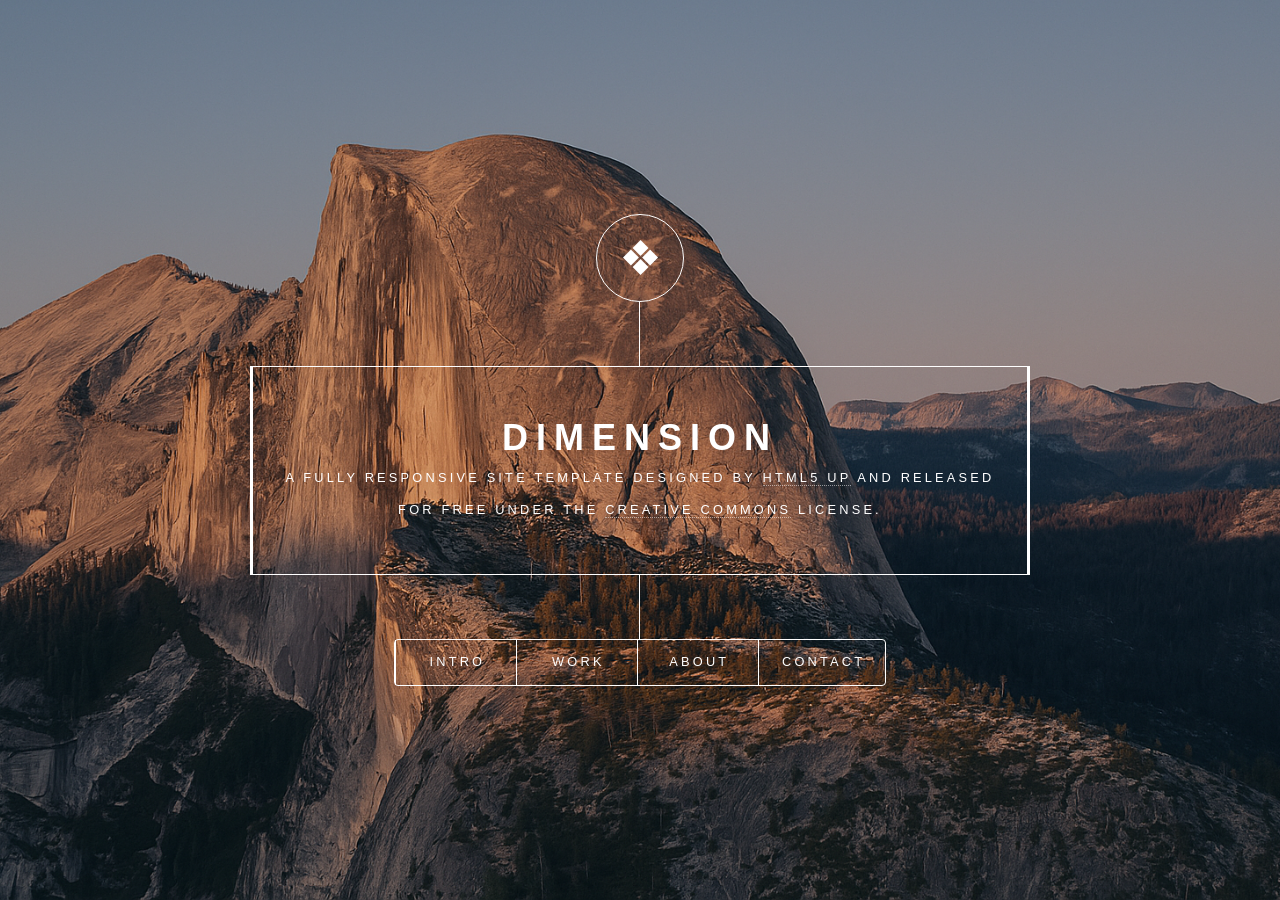
==== commit 1e9dd380: "Se solucionaron los conflictos y se modifico parte del codigo para implementar la funcionalidad de l" ====
--- a/index.html
+++ b/index.html
@@ -1,41 +1,106 @@
 <!DOCTYPE html>
-<html lang="en">
-  <head>
+<html lang="es">
+
+<head>
     <meta charset="UTF-8" />
     <meta name="viewport" content="width=device-width, initial-scale=1.0" />
-    <title>Dimension</title>
+    <title>Dimensión</title>
     <link rel="stylesheet" href="style.css" />
-  </head>
+    <link rel="stylesheet" href="https://cdnjs.cloudflare.com/ajax/libs/font-awesome/6.5.0/css/all.min.css" />
+</head>
 
-  <body>
-    <div>
-      <header id="header">
+<body>
+    <header id="header">
         <div class="logo">
-          <span class="icon">❖</span>
+            <span class="icon">❖</span>
         </div>
-        <div class="content">
-          <div class="inner">
-            <h1>Dimension</h1>
-            <p>
-              A fully responsive site template designed by
-              <a href="">HTML5 UP</a> and released<br />
-              for free under the
-              <a href="">Creative Commons</a>
-              license.
-            </p>
-          </div>
+        <div class="content" id="portada">
+            <div class="inner">
+                <h1>DIMENSION</h1>
+                <p>
+                    A fully responsive site template designed by
+                    <a href="">HTML5 UP</a> and released<br />
+                    for free under the
+                    <a href="">Creative Commons</a>
+                    license.
+                </p>
+            </div>
         </div>
         <nav>
-          <ul>
-            <li><a href="#intro">Intro</a></li>
-            <li><a href="#work">Work</a></li>
-            <li><a href="#about">About</a></li>
-            <li><a href="#contact">Contact</a></li>
-          </ul>
+            <ul>
+                <li id="btn1"><a href="#intro">Intro</a></li>
+                <li id="btn2"><a href="#work">Work</a></li>
+                <li id="btn3"><a href="#about">About</a></li>
+                <li id="btn4"><a href="#contact">Contact</a></li>
+            </ul>
         </nav>
-      </header>
-      <main></main>
-      <footer></footer>
-    </div>
-  </body>
-</html>
+    </header>
+    <main id="container">
+        <!-- Sección 1: SOBRE -->
+        <article id="about">
+            <div class="cerrar"><i class="fa-solid fa-x"></i></div>
+            <h2>A B O U T</h2>
+            <img src="https://html5up.net/uploads/demos/dimension/images/pic03.jpg" alt="Imagen sobre" />
+            <p>
+                Lorem ipsum dolor sit amet, consectetur y adipiscing elit. Praesent eleifend dignissim arcu, a eleifend
+                sapien imperdiet ac. Aliquam erat volutpat. Praesent urna nisi, fringilla lorem y vehicula lacinia quam.
+                Integer sollicitudin mauris nec lorem luctus ultrices. Aliquam libero y malesuada fames ac ante ipsum
+                primis
+                en faucibus. Cras viverra ligula sit amet ex mollis mattis lorem ipsum dolor sit amet.
+            </p>
+        </article>
+
+        <!-- Sección 2: INTRO -->
+        <article id="intro">
+            <div class="cerrar"><i class="fa-solid fa-x"></i></div>
+            <h2>I N T R O</h2>
+            <img src="https://html5up.net/uploads/demos/dimension/images/pic01.jpg" alt="Imagen intro" />
+            <p>
+                Aenean ornare velit lacus, ac varius enim ullamcorper eu. Proin aliquam facilisis ante interdum congue.
+                Integer mollis, nisl amet convallis, porttitor magna ullamcorper, amet egestas mauris. Ut magna finibus
+                nisi
+                nec lacinia. Nam maximus erat id euismod egestas. By the way, check out my awesome work.
+                <br><br>
+                Lorem ipsum dolor sit amet, consectetur adipiscing elit. Duis dapibus rutrum facilisis. Class aptent
+                taciti
+                sociosqu ad litora torquent per conubia nostra, per inceptos himenaeos. Etiam tristique libero eu nibh
+                porttitor fermentum. Nullam venenatis erat id vehicula viverra. Nunc ultrices eros ut ultricies
+                condimentum.
+                Mauris risus lacus, blandit sit amet venenatis non, bibendum vitae dolor. Nunc lorem mauris, fringilla
+                in
+                aliquam at, euismod in lectus. Pellentesque habitant morbi tristique senectus et netus et malesuada
+                fames ac
+                turpis egestas. In non lorem sit amet elit placerat maximus. Pellentesque aliquam maximus risus, vel sed
+                vehicula.
+            </p>
+        </article>
+        <!-- Sección 3: WORK -->
+        <article id="work">
+            <div class="cerrar"><i class="fa-solid fa-x"></i></div>
+            <h2>W O R K</h2>
+            <img src="https://html5up.net/uploads/demos/dimension/images/pic02.jpg" alt="Imagen work" />
+            <p>
+                Adipiscing magna sed dolor elit. Praesent eleifend dignissim arcu, at eleifend sapien imperdiet ac.
+                Aliquam erat
+                volutpat. Praesent urna nisi, fringila lorem et vehicula lacinia quam. Integer sollicitudin mauris nec
+                lorem luctus
+                ultrices.
+                <br><br>
+                Nullam et orci eu lorem consequat tincidunt vivamus et sagittis libero. Mauris aliquet magna magna sed
+                nunc rhoncus
+                pharetra. Pellentesque condimentum sem. In efficitur ligula tate urna. Maecenas laoreet massa vel
+                lacinia
+                pellentesque lorem ipsum dolor. Nullam et orci eu lorem consequat tincidunt. Vivamus et sagittis libero.
+                Mauris
+                aliquet magna magna sed nunc rhoncus amet feugiat tempus.
+            </p>
+        </article>
+
+    </main>
+
+    <script src="display.js"></script>
+
+
+</body>
+
+</html>
--- a/style.css
+++ b/style.css
@@ -1,17 +1,27 @@
+/* Reset general */
 * {
-  margin: 0;
-  padding: 0;
-  border: 0;
-}
-body {
-  margin: 0;
-  padding: 0;
-  background-image: url("/assets/bg.png");
-  background-position: top center;
-  background-repeat: no-repeat;
-}
-
-/* Type */
+    margin: 0;
+    padding: 0;
+    box-sizing: border-box;
+    font-family: "Source Sans Pro", sans-serif;
+}
+
+/* Íconos */
+i {
+    padding: 15px;
+    border-radius: 50%;
+    font-size: 20px;
+    display: flex;
+    align-items: center;
+    justify-content: center;
+    transition: background 0.3s ease;
+}
+
+i:hover {
+    background: rgba(255, 255, 255, 0.075);
+    cursor: pointer;
+}
+
 
 body,
 input,
@@ -22,6 +32,10 @@
   font-weight: 300;
   font-size: 1rem;
   line-height: 1.65;
+    background-image: url("/assets/bg.png");
+  background-position: top center;
+  background-repeat: no-repeat;
+  background-size: cover;
 }
 
 a {
@@ -42,7 +56,12 @@
   border-bottom-color: transparent;
 }
 
-h1,
+h1 {
+  font-size: 2.25rem;
+  line-height: 1.3;
+  letter-spacing: 0.5rem;
+}
+
 h2,
 h3,
 h4,
@@ -56,25 +75,9 @@
   letter-spacing: 0.2rem;
 }
 
-h1 {
-  font-size: 2.25rem;
-  line-height: 1.3;
-  letter-spacing: 0.5rem;
-}
 
 header {
-  background-color: rgba(0, 0, 0, 0.3);
-  background-image: -moz-linear-gradient(
-    top,
-    rgba(0, 0, 0, 0.3) 0%,
-    rgba(0, 0, 0, 0.15) 100%
-  );
-  background-image: -webkit-linear-gradient(
-    top,
-    rgba(0, 0, 0, 0.3) 0%,
-    rgba(0, 0, 0, 0.15) 100%
-  );
-  height: 100vh;
+  min-height: 100vh;
   width: 100vw;
   display: flex;
   justify-content: center;
@@ -216,3 +219,81 @@
   text-align: center;
   margin: 0;
 }
+
+/* Contenedor principal */
+main {
+    width: 100%;
+    min-height: 100vh;
+    padding: 40px 20px;
+    display: flex;
+    flex-wrap: wrap;
+    justify-content: center;
+    gap: 40px;
+    align-items: flex-start;
+    position: absolute;
+    top: 0;
+    z-index: -10;
+}
+
+/* Artículo */
+article {
+    width: 100%;
+    max-width: 640px;
+    background: rgba(27, 31, 34, 0.85);
+    padding: 40px;
+    border-radius: 10px;
+    display: flex;
+    flex-direction: column;
+    gap: 30px;
+    position: relative;
+    box-shadow: 0 0 20px rgba(0, 0, 0, 0.3);
+    position: absolute;
+    display: none;
+    backdrop-filter: blur(10px);
+}
+
+.display{
+  display: flex;
+}
+
+.z-index{
+  z-index: 10;
+}
+
+/* Párrafos */
+p {
+    color: #fff;
+    font-size: 16px;
+    font-family: 'Source Sans Pro', sans-serif;
+    line-height: 1.6;
+}
+
+/* Imagen del artículo */
+article img {
+    width: 100%;
+    height: 180px;
+    object-fit: cover;
+    border-radius: 5px;
+}
+
+/* Botón de cerrar */
+.cerrar {
+    position: absolute;
+    top: 10px;
+    right: 10px;
+    color: white;
+    display: flex;
+    align-items: center;
+    justify-content: center;
+    z-index: 10;
+}
+
+div{
+    cursor: pointer;
+}
+
+
+.hide{
+  display: none;
+}
+
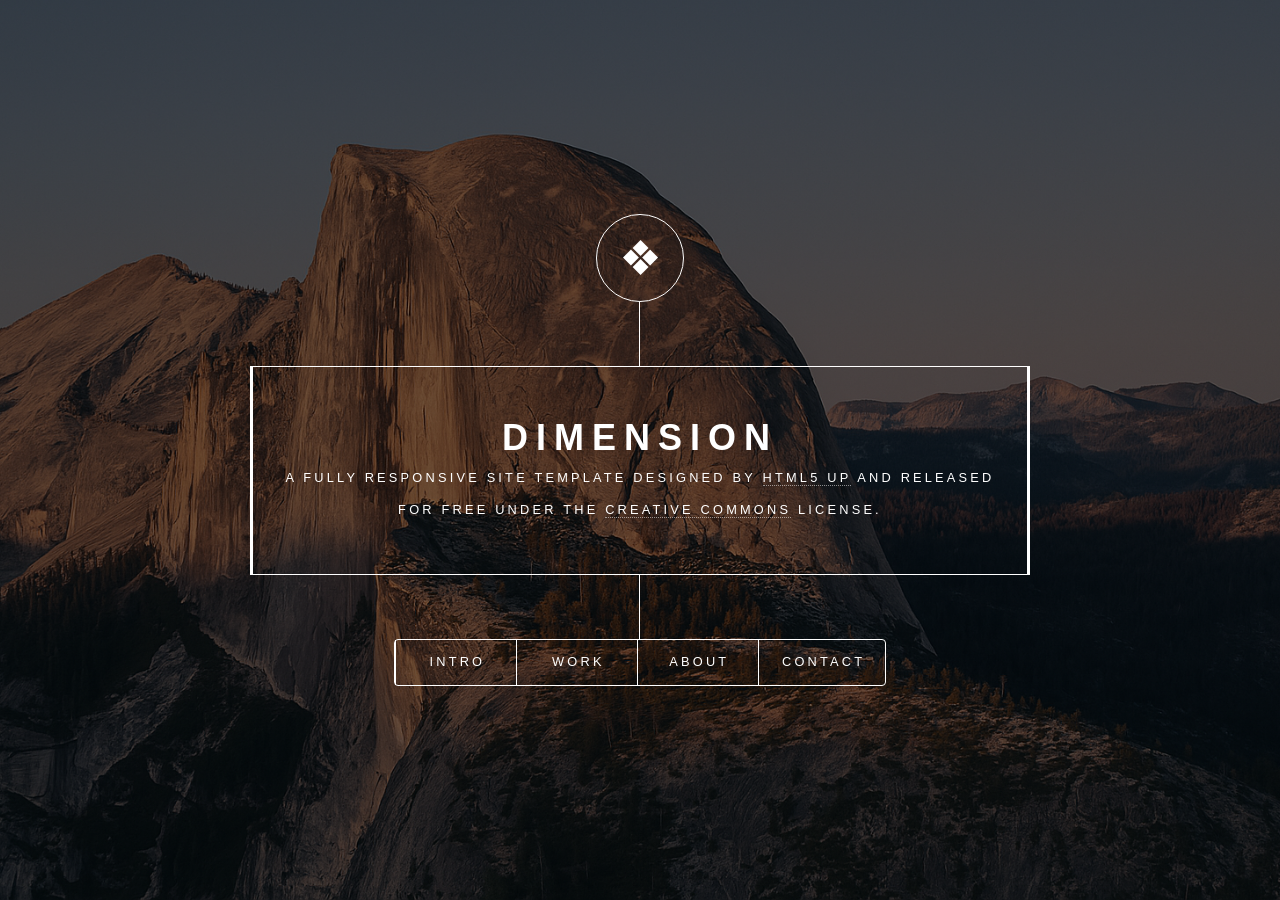
==== commit 6e554280: "elimine el contact.html y los cambios los traje al index.html haciendole algunos cambios" ====
--- a/index.html
+++ b/index.html
@@ -7,6 +7,7 @@
     <title>Dimensión</title>
     <link rel="stylesheet" href="style.css" />
     <link rel="stylesheet" href="https://cdnjs.cloudflare.com/ajax/libs/font-awesome/6.5.0/css/all.min.css" />
+    <link rel="stylesheet" href="ContactoCSS.css">
 </head>
 
 <body>
@@ -96,6 +97,28 @@
             </p>
         </article>
 
+        <article id="contact">
+            <div class="cerrar"><i class="fa-solid fa-x"></i></div>
+            <h2>C O N T A C T</h2>
+            <form>
+                <div class="fila">
+                    <input type="text" placeholder="NAME" required>
+                    <input type="email" placeholder="EMAIL" required>
+                </div>
+                <textarea placeholder="MESSAGE" required></textarea>
+                <div class="botones">
+                    <button type="submit" class="btn-enviar">SEND MESSAGE</button>
+                    <button type="reset" class="btn-reset">RESET</button>
+                </div>
+            </form>
+            <div class="sociales">
+                <a href="#"><i class="fab fa-twitter"></i></a>
+                <a href="#"><i class="fab fa-facebook-f"></i></a>
+                <a href="#"><i class="fab fa-instagram"></i></a>
+                <a href="#"><i class="fab fa-github"></i></a>
+            </div>
+        </article>
+
     </main>
 
     <script src="display.js"></script>
--- a/style.css
+++ b/style.css
@@ -32,7 +32,9 @@
   font-weight: 300;
   font-size: 1rem;
   line-height: 1.65;
-    background-image: url("/assets/bg.png");
+ background-image: 
+    linear-gradient(to bottom, rgba(0, 0, 0, 0.5), rgba(0, 0, 0, 0.484)),
+    url('assets/images/bg.png');
   background-position: top center;
   background-repeat: no-repeat;
   background-size: cover;
--- a/ContactoCSS.css
+++ b/ContactoCSS.css
@@ -0,0 +1,110 @@
+/* Para el fondo */
+body, html {
+    margin: 0;
+    padding: 0;
+    font-family: 'Segoe UI', sans-serif;
+    height: 100vh;
+    background-color: #1e1e1e; /* Fondo sólido oscuro */
+    display: flex;
+    justify-content: center;
+    align-items: center;
+}
+
+.modal {
+    background: rgba(0, 0, 0, 0.8);
+    padding: 30px;
+    width: 500px;
+    border-radius: 5px;
+    color: white;
+    box-shadow: 0 0 10px #000;
+    position: relative;
+}
+
+/* Para lo q es el ítulo */
+.modal h2 {
+    margin-top: 0;
+    letter-spacing: 2px;
+}
+
+/*boton de cerrar*/
+.close {
+    position: absolute;
+    top: 15px;
+    right: 20px;
+    font-size: 20px;
+    cursor: pointer;
+}
+
+form {
+    margin-top: 20px;
+}
+
+.fila {
+    display: flex;
+    gap: 10px;
+}
+
+input, textarea {
+    background: transparent;
+    border: 1px solid white;
+    color: white;
+    padding: 10px;
+    flex: 1;
+    border-radius: 3px;
+    outline: none;
+    resize: none;
+}
+
+textarea {
+    margin-top: 15px;
+    height: 100px;
+    width: 100%;
+}
+
+
+.botones {
+    margin-top: 15px;
+    display: flex;
+    gap: 10px;
+}
+
+.btn-enviar, .btn-reset {
+    padding: 10px 15px;
+    border: 1px solid white;
+    background: white;
+    color: black;
+    font-weight: bold;
+    cursor: pointer;
+    transition: 0.3s;
+}
+
+.btn-reset {
+    background: transparent;
+    color: white;
+}
+
+.btn-enviar:hover {
+    background: #ddd;
+}
+
+.btn-reset:hover {
+    background: white;
+    color: black;
+}
+
+/* iconos de redes*/
+.sociales {
+    margin-top: 25px;
+    display: flex;
+    gap: 15px;
+}
+
+.sociales a {
+    color: white;
+    font-size: 20px;
+    transition: 0.3s;
+}
+
+.sociales a:hover {
+    color: #ddd;
+}
